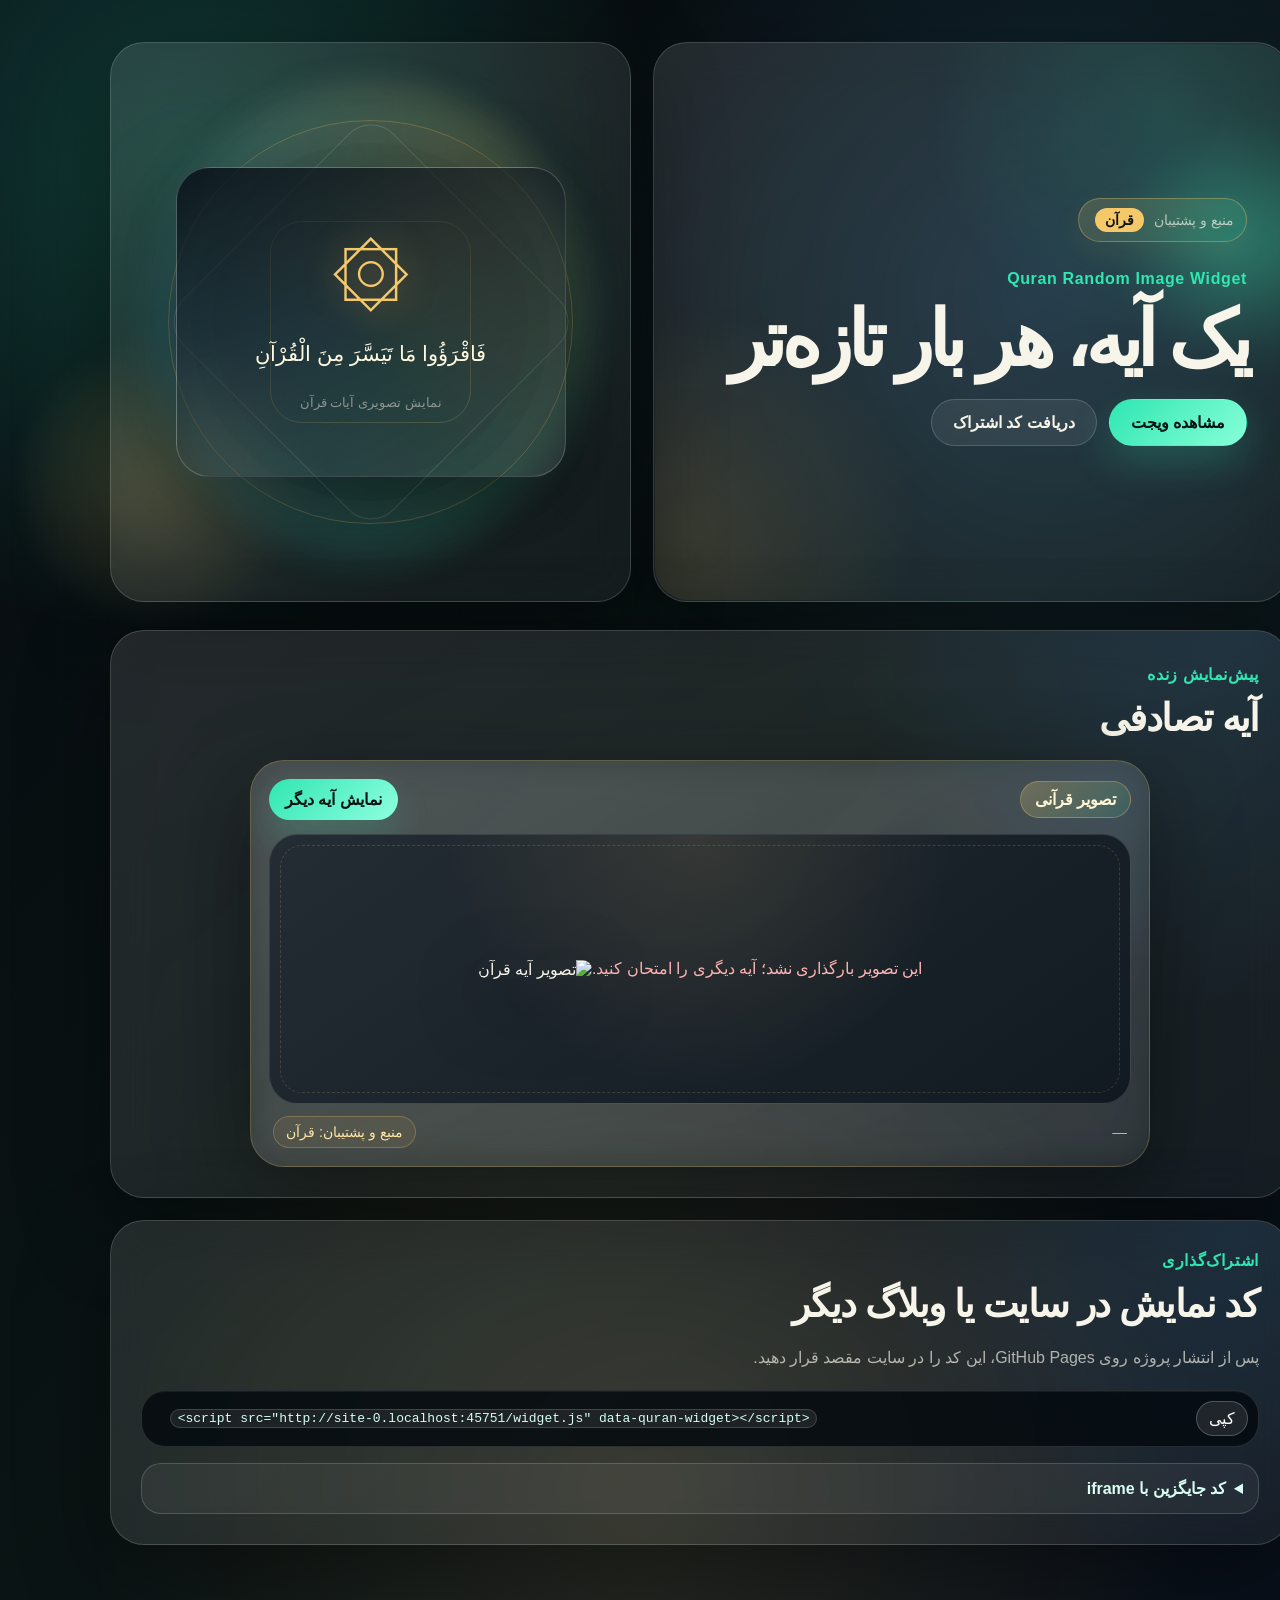
==== index.html @ 80b1defc "Add files via upload" ====
<!doctype html>
<html lang="fa" dir="rtl">
<head>
  <meta charset="utf-8">
  <meta name="viewport" content="width=device-width,initial-scale=1">
  <title>نمایش تصادفی آیات قرآن</title>
  <meta name="description" content="ویجت فوق‌مدرن نمایش تصادفی آیات قرآن به صورت عکس.">
  <link rel="stylesheet" href="./styles.css">
</head>
<body>
  <main class="page-shell">
    <section class="hero" aria-label="معرفی ابزار">
      <div class="orb orb-one"></div>
      <div class="orb orb-two"></div>
      <div class="hero-copy">
        <a class="source-pill top-source" href="https://www.intosell.com/fa/v/130601/%D9%BE%D9%88%D8%B3%D8%AA%D8%B1-%D9%87%D8%A7%DB%8C-%D9%82%D8%B1%D8%A7%D9%93%D9%86%DB%8C" target="_blank" rel="noopener noreferrer" aria-label="مشاهده منبع و پشتیبان با برچسب قرآن">
          <span>منبع و پشتیبان</span>
          <b>قرآن</b>
        </a>
        <p class="eyebrow">Quran Random Image Widget</p>
        <h1>یک آیه، هر بار تازه‌تر</h1>
        
        <div class="actions">
          <a class="btn primary" href="#demo">مشاهده ویجت</a>
          <a class="btn ghost" href="#share">دریافت کد اشتراک</a>
        </div>
      </div>

      <aside class="hero-visual" aria-label="نماد قرآنی">
        <div class="geo-ring"></div>
        <div class="glass-tile">
          <span class="tile-mark">۞</span>
          <p>فَاقْرَؤُوا مَا تَيَسَّرَ مِنَ الْقُرْآنِ</p>
          <small>نمایش تصویری آیات قرآن</small>
        </div>
      </aside>
    </section>

    <section id="demo" class="section demo-section">
      <div class="section-title">
        <p class="eyebrow">پیش‌نمایش زنده</p>
        <h2>آیه تصادفی</h2>
      </div>

      <div class="quran-widget" data-quran-box>
        <div class="quran-widget-top">
          <span class="badge">تصویر قرآنی</span>
          <button type="button" class="refresh" data-next-ayah>نمایش آیه دیگر</button>
        </div>
        <div class="image-wrap">
          <div class="loader" data-loader>در حال خواندن quran.txt...</div>
          <img data-ayah-image alt="تصویر آیه قرآن" loading="lazy" hidden>
        </div>
        <div class="widget-footer">
          <p class="meta" data-meta>—</p>
          <a class="source-link" href="https://www.intosell.com/fa/v/130601/%D9%BE%D9%88%D8%B3%D8%AA%D8%B1-%D9%87%D8%A7%DB%8C-%D9%82%D8%B1%D8%A7%D9%93%D9%86%DB%8C" target="_blank" rel="noopener noreferrer">منبع و پشتیبان: قرآن</a>
        </div>
      </div>
    </section>

    <section id="share" class="section share-section">
      <div class="section-title">
        <p class="eyebrow">اشتراک‌گذاری</p>
        <h2>کد نمایش در سایت یا وبلاگ دیگر</h2>
      </div>
      <p class="help">
        پس از انتشار پروژه روی GitHub Pages، این کد را در سایت مقصد قرار دهید.
      </p>

      <div class="code-card">
        <button type="button" class="copy" data-copy="#shareCode">کپی</button>
        <pre><code id="shareCode"></code></pre>
      </div>

      <details>
        <summary>کد جایگزین با iframe</summary>
        <div class="code-card">
          <button type="button" class="copy" data-copy="#iframeCode">کپی</button>
          <pre><code id="iframeCode"></code></pre>
        </div>
      </details>
    </section>
  </main>
  <script src="./app.js"></script>
</body>
</html>
---- styles.css ----
*{box-sizing:border-box}
:root{
  --bg-0:#070b12;
  --bg-1:#0a1413;
  --card:rgba(255,255,255,.075);
  --card-strong:rgba(255,255,255,.12);
  --ink:#f7f4e9;
  --muted:rgba(247,244,233,.68);
  --soft:rgba(247,244,233,.48);
  --accent:#30e6b1;
  --accent-2:#47a8ff;
  --gold:#f5c86a;
  --border:rgba(255,255,255,.16);
  --border-strong:rgba(245,200,106,.34);
  --shadow:0 28px 90px rgba(0,0,0,.42);
  --radius:34px;
}
html{scroll-behavior:smooth}
body{
  margin:0;
  min-height:100vh;
  font-family:Tahoma,Arial,sans-serif;
  color:var(--ink);
  background:
    radial-gradient(circle at 14% 10%,rgba(48,230,177,.22),transparent 26%),
    radial-gradient(circle at 82% 18%,rgba(71,168,255,.18),transparent 28%),
    radial-gradient(circle at 50% 92%,rgba(245,200,106,.13),transparent 34%),
    linear-gradient(135deg,var(--bg-0),var(--bg-1) 54%,#09101b);
  overflow-x:hidden;
}
body:before{
  content:"";
  position:fixed;
  inset:0;
  pointer-events:none;
  opacity:.18;
  background-image:
    linear-gradient(rgba(255,255,255,.05) 1px,transparent 1px),
    linear-gradient(90deg,rgba(255,255,255,.05) 1px,transparent 1px);
  background-size:44px 44px;
  mask-image:linear-gradient(to bottom,transparent,black 8%,black 82%,transparent);
}
button,a{font:inherit}
a{color:inherit}
code{
  direction:ltr;
  unicode-bidi:embed;
  background:rgba(255,255,255,.08);
  border:1px solid var(--border);
  border-radius:10px;
  padding:.09rem .42rem;
  color:#d7fff4;
}
.page-shell{width:min(1180px,calc(100% - 32px));margin:auto;padding:34px 0 62px;position:relative;z-index:1}
.hero{
  position:relative;
  min-height:560px;
  display:grid;
  grid-template-columns:minmax(0,1.1fr) minmax(320px,.9fr);
  gap:22px;
  align-items:stretch;
  margin:8px 0 28px;
}
.orb{position:absolute;border-radius:999px;filter:blur(8px);pointer-events:none;z-index:-1}
.orb-one{width:260px;height:260px;right:-80px;top:70px;background:radial-gradient(circle,rgba(48,230,177,.38),transparent 68%)}
.orb-two{width:320px;height:320px;left:-110px;bottom:-40px;background:radial-gradient(circle,rgba(245,200,106,.24),transparent 66%)}
.hero-copy,.hero-visual,.section,.quran-widget{
  background:linear-gradient(145deg,rgba(255,255,255,.11),rgba(255,255,255,.055));
  border:1px solid var(--border);
  border-radius:var(--radius);
  box-shadow:var(--shadow);
  backdrop-filter:blur(20px);
  -webkit-backdrop-filter:blur(20px);
}
.hero-copy{padding:42px;display:flex;flex-direction:column;justify-content:center;position:relative;overflow:hidden}
.hero-copy:before{
  content:"";
  position:absolute;
  inset:1px;
  border-radius:calc(var(--radius) - 1px);
  background:radial-gradient(circle at 80% 12%,rgba(48,230,177,.13),transparent 34%),radial-gradient(circle at 6% 88%,rgba(245,200,106,.12),transparent 30%);
  pointer-events:none;
}
.hero-copy>*{position:relative;z-index:1}
.source-pill{
  display:inline-flex;
  align-items:center;
  gap:10px;
  width:max-content;
  text-decoration:none;
  color:var(--ink);
  border:1px solid var(--border-strong);
  background:linear-gradient(135deg,rgba(245,200,106,.18),rgba(48,230,177,.10));
  border-radius:999px;
  padding:9px 12px 9px 16px;
  box-shadow:0 10px 30px rgba(245,200,106,.08);
}
.source-pill span{color:var(--muted);font-size:.88rem}
.source-pill b{color:#10140f;background:var(--gold);border-radius:999px;padding:4px 10px;font-size:.88rem}
.top-source{margin-bottom:28px}
.eyebrow{margin:0 0 12px;color:var(--accent);font-weight:700;letter-spacing:.04em;direction:ltr;text-align:right}
h1{font-size:clamp(2.55rem,6vw,5.65rem);line-height:1.03;margin:0 0 20px;letter-spacing:-.07em;max-width:780px}
.lead{font-size:1.14rem;line-height:2.08;color:var(--muted);margin:0 0 28px;max-width:760px}
.actions{display:flex;gap:12px;flex-wrap:wrap}
.btn{
  display:inline-flex;align-items:center;justify-content:center;text-decoration:none;border-radius:999px;padding:13px 21px;border:1px solid var(--border);font-weight:800;transition:.2s ease;
}
.btn.primary{background:linear-gradient(135deg,var(--accent),#87ffd9);color:#041311;border-color:transparent;box-shadow:0 16px 42px rgba(48,230,177,.22)}
.btn.ghost{color:var(--ink);background:rgba(255,255,255,.075)}
.btn:hover,.refresh:hover{transform:translateY(-1px);filter:brightness(1.02)}
.hero-visual{position:relative;display:grid;place-items:center;overflow:hidden;min-height:460px}
.hero-visual:before{
  content:"";position:absolute;inset:40px;border-radius:50%;background:conic-gradient(from 30deg,rgba(245,200,106,.22),rgba(48,230,177,.14),rgba(71,168,255,.16),rgba(245,200,106,.22));filter:blur(16px);opacity:.78
}
.geo-ring{
  position:absolute;width:min(78%,420px);aspect-ratio:1;border-radius:50%;
  border:1px solid rgba(245,200,106,.28);
  box-shadow:inset 0 0 0 22px rgba(255,255,255,.02), inset 0 0 0 44px rgba(48,230,177,.025), 0 0 80px rgba(48,230,177,.12);
}
.geo-ring:before,.geo-ring:after{content:"";position:absolute;inset:13%;border-radius:32px;border:1px solid rgba(255,255,255,.14);transform:rotate(45deg)}
.geo-ring:after{inset:25%;border-color:rgba(245,200,106,.24);transform:rotate(0deg)}
.glass-tile{
  position:relative;width:min(82%,390px);min-height:310px;display:flex;flex-direction:column;align-items:center;justify-content:center;text-align:center;padding:32px;
  background:linear-gradient(155deg,rgba(8,15,23,.86),rgba(255,255,255,.08));
  border:1px solid rgba(255,255,255,.2);border-radius:34px;box-shadow:0 30px 90px rgba(0,0,0,.44);
}
.tile-mark{font-size:5rem;line-height:1;color:var(--gold);text-shadow:0 0 34px rgba(245,200,106,.35)}
.glass-tile p{font-size:1.32rem;line-height:2.1;margin:18px 0;color:#fff8df}
.glass-tile small{color:var(--soft)}
.section{padding:30px;margin:22px 0;position:relative;overflow:hidden}
.section:before{content:"";position:absolute;inset:0;background:radial-gradient(circle at 95% 0%,rgba(71,168,255,.11),transparent 30%);pointer-events:none}
.section>*{position:relative;z-index:1}
.section-title h2{margin:0 0 20px;font-size:clamp(1.6rem,3vw,2.35rem);letter-spacing:-.04em}
.demo-section{padding-top:34px}
.quran-widget{max-width:900px;margin:auto;padding:18px;border-color:rgba(245,200,106,.22);background:linear-gradient(155deg,rgba(255,255,255,.13),rgba(255,255,255,.055))}
.quran-widget-top{display:flex;align-items:center;justify-content:space-between;gap:12px;margin-bottom:14px}
.badge{
  background:linear-gradient(135deg,rgba(245,200,106,.26),rgba(48,230,177,.12));
  color:#fff6d5;border:1px solid rgba(245,200,106,.32);border-radius:999px;padding:8px 14px;font-weight:800;white-space:nowrap;
}
.refresh{
  border:0;background:linear-gradient(135deg,var(--accent),#8fffe0);color:#041311;border-radius:999px;padding:11px 16px;cursor:pointer;font-weight:900;box-shadow:0 16px 34px rgba(48,230,177,.2);transition:.2s ease;
}
.image-wrap{
  min-height:270px;border-radius:28px;border:1px solid rgba(255,255,255,.14);
  background:
    linear-gradient(145deg,rgba(255,255,255,.12),rgba(255,255,255,.04)),
    radial-gradient(circle at 50% 0%,rgba(245,200,106,.11),transparent 50%),
    #071018;
  display:flex;align-items:center;justify-content:center;overflow:hidden;padding:16px;position:relative;
}
.image-wrap:before{content:"";position:absolute;inset:10px;border-radius:22px;border:1px dashed rgba(245,200,106,.18);pointer-events:none}
.image-wrap img{display:block;max-width:100%;height:auto;border-radius:20px;box-shadow:0 24px 70px rgba(0,0,0,.34);position:relative;z-index:1}
.loader{color:var(--muted);text-align:center;line-height:2;position:relative;z-index:1}
.widget-footer{display:flex;align-items:center;justify-content:space-between;gap:10px;flex-wrap:wrap;padding:12px 4px 0}
.meta{margin:0;color:var(--muted);font-size:.92rem;text-align:right;direction:rtl}
.source-link{font-size:.9rem;color:#ffe5a3;text-decoration:none;border:1px solid rgba(245,200,106,.25);border-radius:999px;padding:7px 12px;background:rgba(245,200,106,.08)}
.source-link:hover{background:rgba(245,200,106,.13)}
.help{color:var(--muted);line-height:2;margin-top:-4px}
.code-card{position:relative;background:rgba(3,9,14,.82);color:#e9fff8;border:1px solid rgba(255,255,255,.13);border-radius:24px;padding:20px;margin:14px 0;overflow:auto;direction:ltr;text-align:left;box-shadow:inset 0 1px 0 rgba(255,255,255,.06)}
pre{margin:0;white-space:pre-wrap;word-break:break-word;padding-left:8px}
.copy{position:absolute;top:10px;right:10px;border:1px solid rgba(255,255,255,.22);background:rgba(255,255,255,.1);color:#fff;border-radius:999px;padding:7px 12px;cursor:pointer}
details{margin-top:16px;border:1px solid var(--border);border-radius:20px;padding:15px;background:rgba(255,255,255,.055)}
summary{cursor:pointer;font-weight:800;color:#d9fff4}
.error{color:#ffb3b3}
@media (max-width:880px){
  .page-shell{width:min(100% - 22px,1180px);padding-top:18px}
  .hero{grid-template-columns:1fr;min-height:auto}
  .hero-copy{padding:28px}
  .hero-visual{min-height:360px}
  h1{font-size:clamp(2.35rem,13vw,4rem)}
  .lead{font-size:1.02rem}
  .section{padding:20px}
  .quran-widget-top{align-items:stretch;flex-direction:column}
  .refresh{width:100%}
  .widget-footer{align-items:stretch;flex-direction:column}
  .source-link{text-align:center}
}
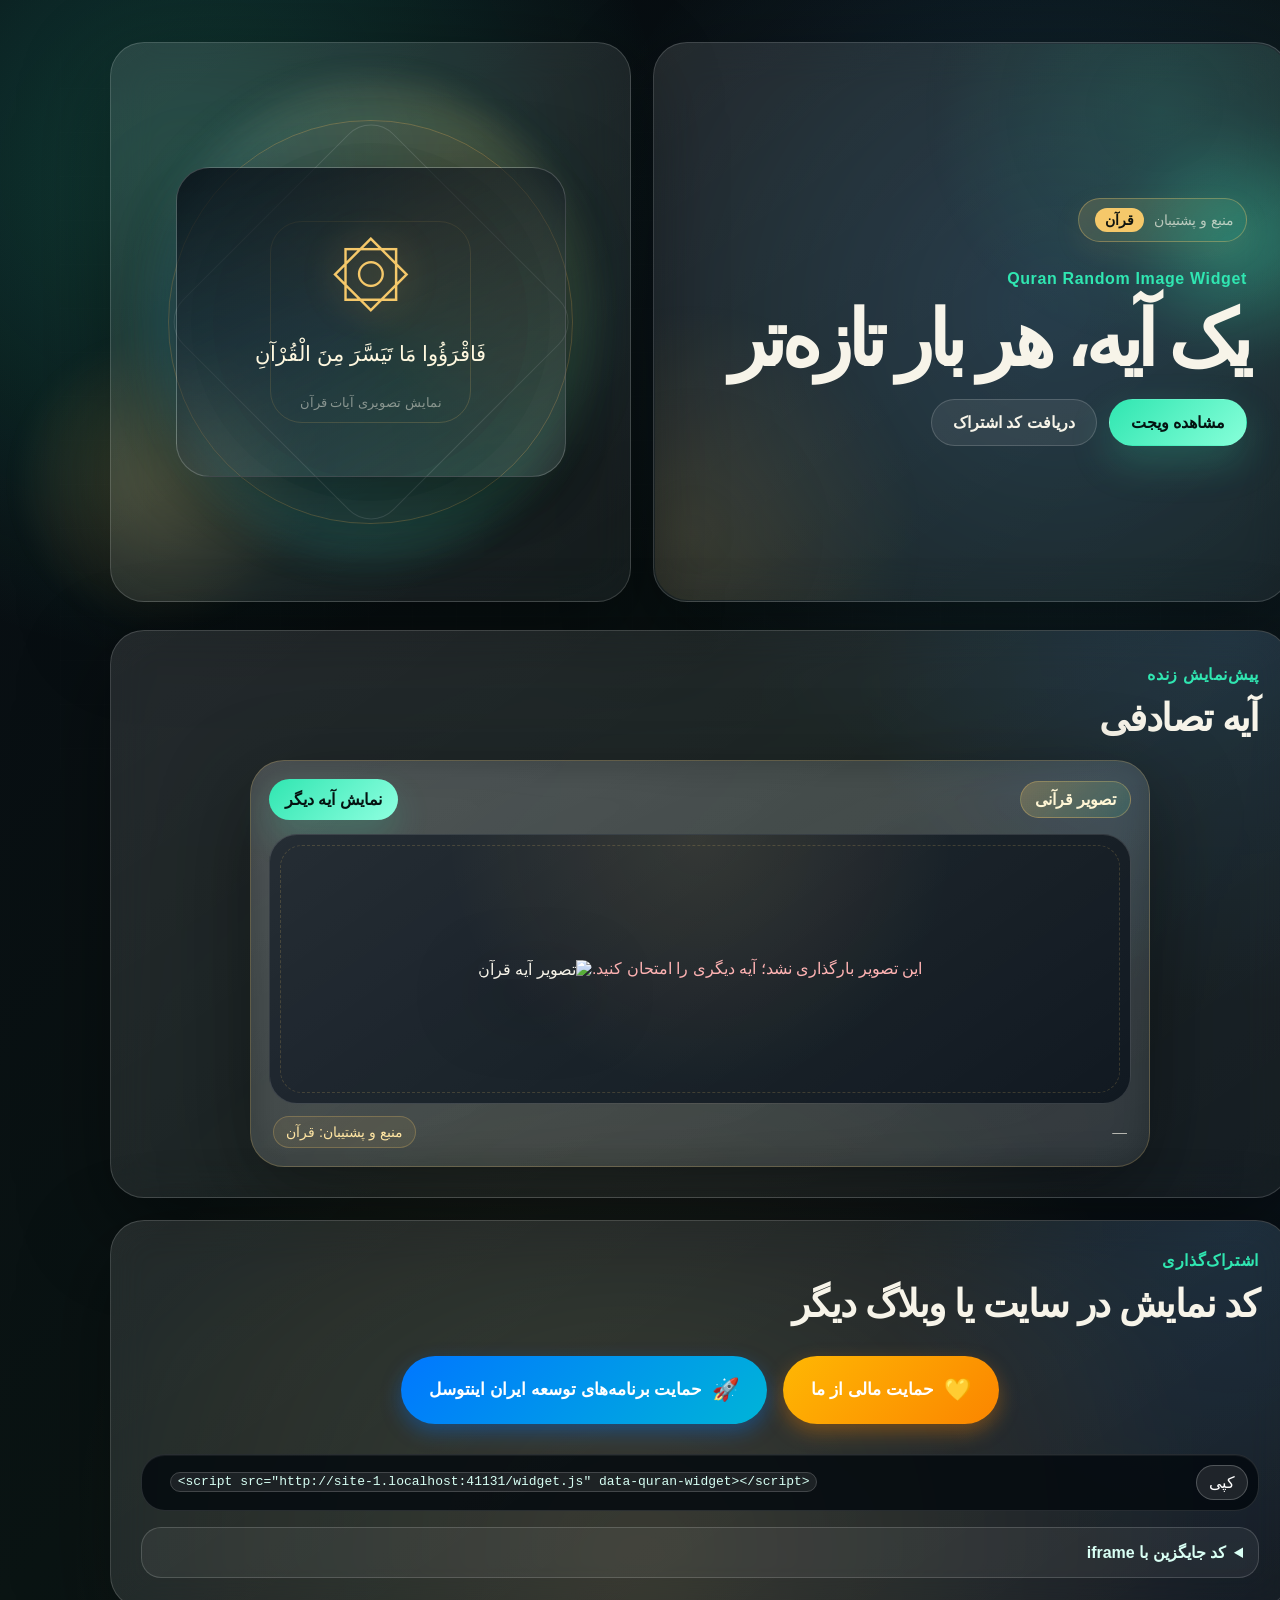
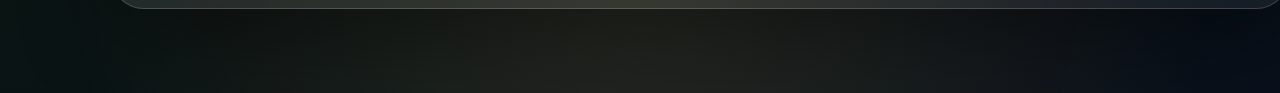
==== commit 2f8f78f6: "Update index.html" ====
--- a/index.html
+++ b/index.html
@@ -63,9 +63,89 @@
         <p class="eyebrow">اشتراک‌گذاری</p>
         <h2>کد نمایش در سایت یا وبلاگ دیگر</h2>
       </div>
-      <p class="help">
-        پس از انتشار پروژه روی GitHub Pages، این کد را در سایت مقصد قرار دهید.
-      </p>
+     <div class="support-box">
+  <a href="https://payping.ir/@ayntvsl" target="_blank" rel="noopener noreferrer" class="support-btn pay-btn">
+    <span class="support-icon">💛</span>
+    حمایت مالی از ما
+  </a>
+
+  <a href="https://www.intosell.com/fa/v/149366/%D8%AD%D9%85%D8%A7%DB%8C%D8%AA-%D8%A7%D8%B2-%D9%BE%D8%B1%D9%88%DA%98%D9%87-%D9%87%D8%A7%DB%8C-%D8%AA%D9%88%D8%B3%D8%B9%D9%87-%D8%A7%DB%8C%D8%B1%D8%A7%D9%86-%D8%A7%DB%8C%D9%86%D8%AA%D9%88%D8%B3%D9%84" target="_blank" rel="noopener noreferrer" class="support-btn intosell-btn">
+    <span class="support-icon">🚀</span>
+    حمایت برنامه‌های توسعه ایران اینتوسل
+  </a>
+</div>
+
+<style>
+  .support-box {
+    text-align: center;
+    margin: 30px auto;
+    direction: rtl;
+    font-family: "Tahoma", "Vazirmatn", sans-serif;
+    display: flex;
+    flex-wrap: wrap;
+    justify-content: center;
+    gap: 16px;
+  }
+
+  .support-btn {
+    display: inline-flex;
+    align-items: center;
+    justify-content: center;
+    gap: 10px;
+    padding: 14px 28px;
+    border-radius: 50px;
+    color: #ffffff;
+    text-decoration: none;
+    font-size: 17px;
+    font-weight: bold;
+    line-height: 1.8;
+    transition: all 0.3s ease;
+    border: none;
+  }
+
+  .pay-btn {
+    background: linear-gradient(135deg, #ffb703, #fb8500);
+    box-shadow: 0 8px 20px rgba(251, 133, 0, 0.35);
+  }
+
+  .intosell-btn {
+    background: linear-gradient(135deg, #0077ff, #00b4d8);
+    box-shadow: 0 8px 20px rgba(0, 119, 255, 0.35);
+  }
+
+  .support-btn:hover {
+    transform: translateY(-3px);
+    color: #ffffff;
+  }
+
+  .pay-btn:hover {
+    background: linear-gradient(135deg, #fb8500, #ffb703);
+    box-shadow: 0 12px 28px rgba(251, 133, 0, 0.5);
+  }
+
+  .intosell-btn:hover {
+    background: linear-gradient(135deg, #00b4d8, #0077ff);
+    box-shadow: 0 12px 28px rgba(0, 119, 255, 0.5);
+  }
+
+  .support-icon {
+    font-size: 22px;
+  }
+
+  @media (max-width: 600px) {
+    .support-box {
+      flex-direction: column;
+      align-items: center;
+    }
+
+    .support-btn {
+      width: 90%;
+      max-width: 360px;
+      font-size: 16px;
+      padding: 13px 20px;
+    }
+  }
+</style>
 
       <div class="code-card">
         <button type="button" class="copy" data-copy="#shareCode">کپی</button>
